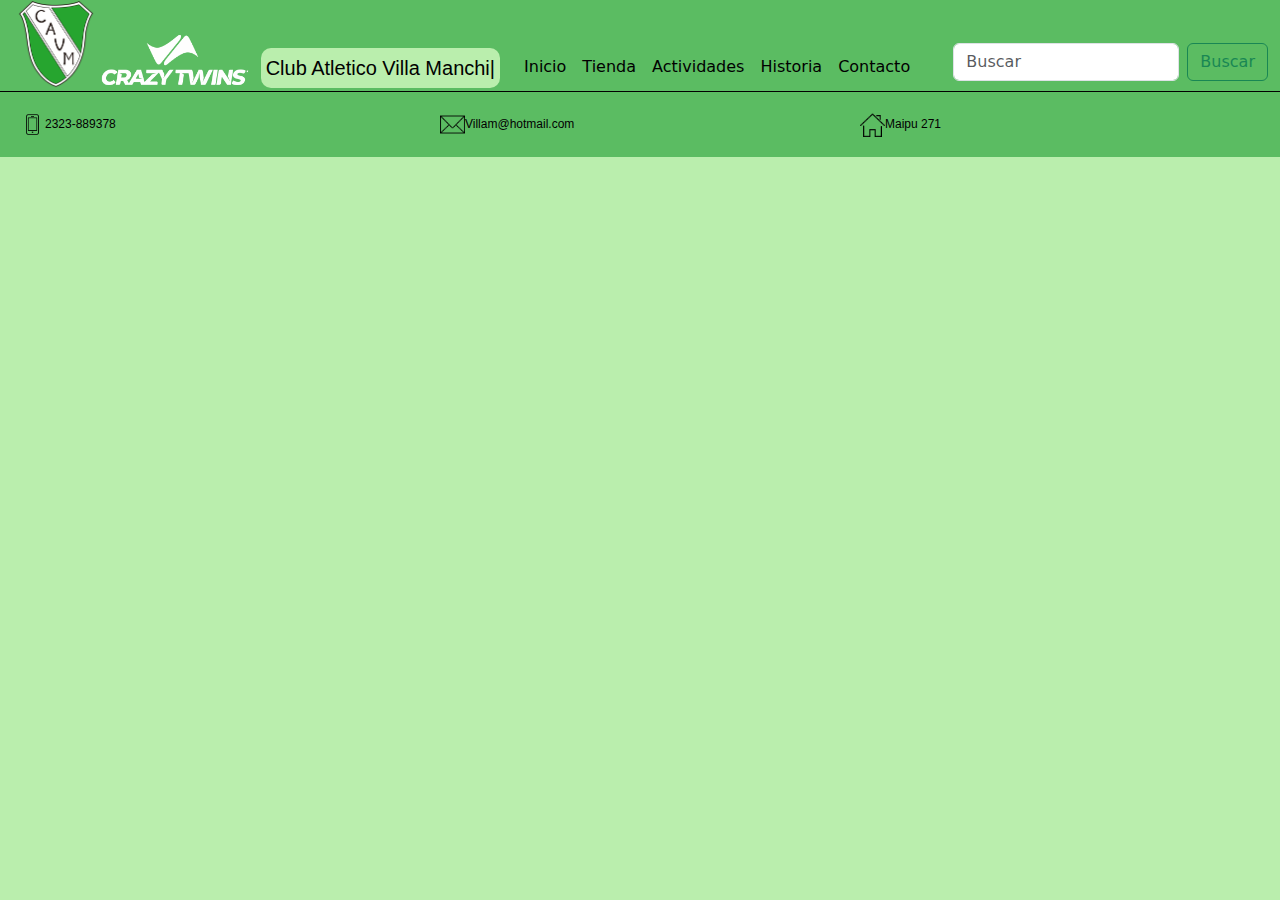
==== pages/actividades.html @ ee954999 "index terminado" ====
<!DOCTYPE html>
<html lang="en">
<head>
    <meta charset="UTF-8">
    <meta name="viewport" content="width=device-width, initial-scale=1.0">
    <title>Actividades-VM</Actividades-VM></title>
    <link rel="shortcut icon" href="../img-web/iconos-web/Escudo-CAVM-white.png" type="image/x-icon">
    <link href="https://cdn.jsdelivr.net/npm/bootstrap@5.3.3/dist/css/bootstrap.min.css" rel="stylesheet" integrity="sha384-QWTKZyjpPEjISv5WaRU9OFeRpok6YctnYmDr5pNlyT2bRjXh0JMhjY6hW+ALEwIH" crossorigin="anonymous">
    <link rel="stylesheet" href="../css/style.css">
</head>
<body>
    <header>
        <nav class="navbar navbar-expand-lg">
            <div class="container-fluid">
            
                <img class="escudo-villaheader" src="../img-web/iconos-web/es-VillaManchi.png" alt="escudovilla">
               <img class="crazy" src="../img-web/iconos-web/logo-frontend-white.png" alt="crazy twings logo">
                
              <a class="navbar-brand" href="../index.html">Club Atletico Villa Manchi|</a>
              <button class="navbar-toggler" type="button" data-bs-toggle="collapse" data-bs-target="#navbarTogglerDemo02" aria-controls="navbarTogglerDemo02" aria-expanded="false" aria-label="Toggle navigation">
                <span class="navbar-toggler-icon"></span>
              </button>
              <div class="collapse navbar-collapse" id="navbarTogglerDemo02">
                <ul class="navbar-nav me-auto mb-2 mb-lg-0">
                  <li class="nav-item">
                    <a class="nav-link active" aria-current="page" href="../index.html">Inicio</a>
                  </li>
                  <li class="nav-item">
                    <a class="nav-link" href="../pages/tienda.html">Tienda</a>
                  </li>
                  <li class="nav-item">
                    <a class="nav-link" href="#">Actividades</a>
                  </li>
                  <li class="nav-item">
                    <a class="nav-link" href="../pages/historia.html">Historia</a>
                  </li>
                  <li class="nav-item">
                    <a class="nav-link" href="../pages/contacto.html">Contacto</a>
                  </li>
                </ul>
                <form class="d-flex" role="search">
                  <input class="form-control me-2" type="search" placeholder="Buscar" aria-label="Buscar">
                  <button class="btn btn-outline-success" type="submit">Buscar</button>
                </form>
              </div>
            </div>
          </nav>
       
    </header>
    <main>
        
    </main>

    <footer class="footer">
        <div class="footer-izquierda">
            <img src="../img-web/iconos-web/celu-icon.png" alt="iconocelular">
            <a href="">2323-889378</a>
        </div>
        <div class="footer-centro">
            <img src="../img-web/iconos-web/mail-icon.png" alt="iconomail">
            <a href="">Villam@hotmail.com</a>
        </div>
        <div class="footer-derecha">
            <img src="../img-web/iconos-web/home_house_icon-icons.com_49851.png" alt="iconocasa">
            <a href="">Maipu 271</a>
        </div>
    </footer>
    <script src="https://cdn.jsdelivr.net/npm/@popperjs/core@2.11.8/dist/umd/popper.min.js" integrity="sha384-I7E8VVD/ismYTF4hNIPjVp/Zjvgyol6VFvRkX/vR+Vc4jQkC+hVqc2pM8ODewa9r" crossorigin="anonymous"></script>
<script src="https://cdn.jsdelivr.net/npm/bootstrap@5.3.3/dist/js/bootstrap.min.js" integrity="sha384-0pUGZvbkm6XF6gxjEnlmuGrJXVbNuzT9qBBavbLwCsOGabYfZo0T0to5eqruptLy" crossorigin="anonymous"></script>
</body>
</html>
---- css/style.css ----
*{
    padding: 0%;
    margin: 0%;
}
body{
    background-color: #BAEEAD;
}
/* encabezado (HEADER) */

.navbar-brand{
    color: #010101;
    font-family: Arial, Helvetica, sans-serif;
    background-color: #BAEEAD;
    padding: 5px;
    border-style: inherit;
    border-radius: 10px;
    margin-left: 10px;
    margin-bottom: 3px;
}
.escudo-villaheader{
    width: 7%;
    margin-bottom: 3px;
}
.crazy{
    width: 12%;
    margin-bottom: 3px;
}
.navbar-toggler{
    margin-bottom: 3px;
}
header nav div {
    background-color: #5BBC62;
   

}
.navbar{
    padding: 0%;
    border-bottom: #010101 solid 1px;
}
.nav-link{
    color: #010101;
    
}
.container-fluid{
 align-items: end !important;
}
.d-flex{
    margin-bottom: 10px;
}
/*Acá comienza el main*/
main h1 {
    font-style: oblique;
    font-size: 25px;
    color: #010101;
    border-bottom: #010101
    solid 1px;
    border-top: #010101 solid 1px;
    margin-top: 20px;
    padding: 10px;
    text-decoration: underline;
    background-color: #5BBC62;
    text-align: center;
    font-family: Arial, Helvetica, sans-serif;
}
.cartaseccion {
    display: flex;
    flex-wrap: wrap;
    justify-content: center;
    padding: 20px;
    gap: 20px;
   
}

.carta {
    background-color: #5BBC62;
    border: 3px solid #ddd;
    border-radius: 8px;
    width: 300px;
    text-align: center;
    transition: transform 0.4s;
}

.carta:hover {
    transform: translateY(-10px);
   
}

.carta-img {
    width: 100%;
    height: 200px;
    object-fit: cover;
}

.carta-cuerpo {
    padding: 20px;
}





.carta-link {
    color: #007bff;
    text-decoration: none;
    font-weight: bold;
}

.carta-link:hover {
    text-decoration: underline;
}
/* Aca comienza el footer*/
.footer {
    display: grid;
    grid-template-columns: 1fr 1fr 1fr; 
    gap: 20px;
    padding: 20px; 
    background-color:  #5BBC62;
    
}
footer div img {
    height: 25px;
}
.footer div {
    display: flex;
    align-items: center;
    
}
footer div a {
    font-family: Arial, Helvetica, sans-serif;
    text-decoration: none;
    color: #010101;
    font-size: 12px;
}
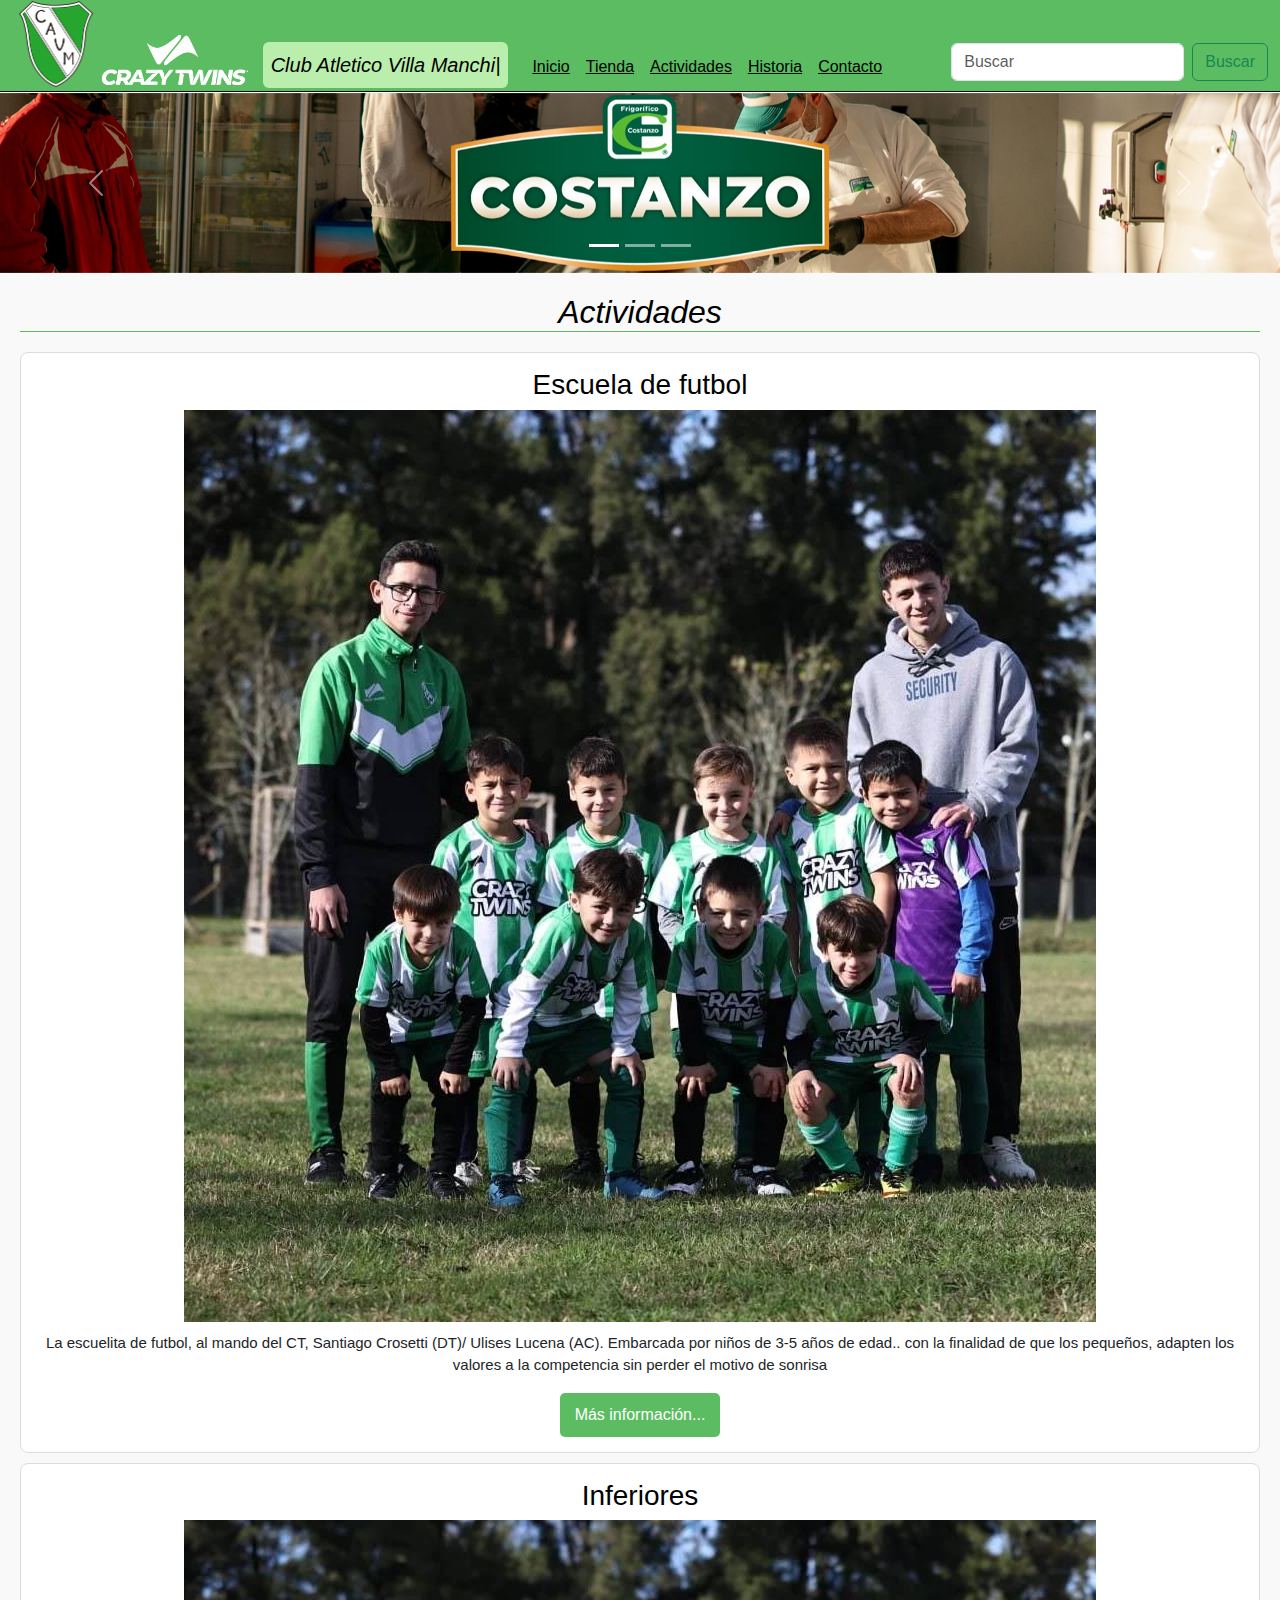
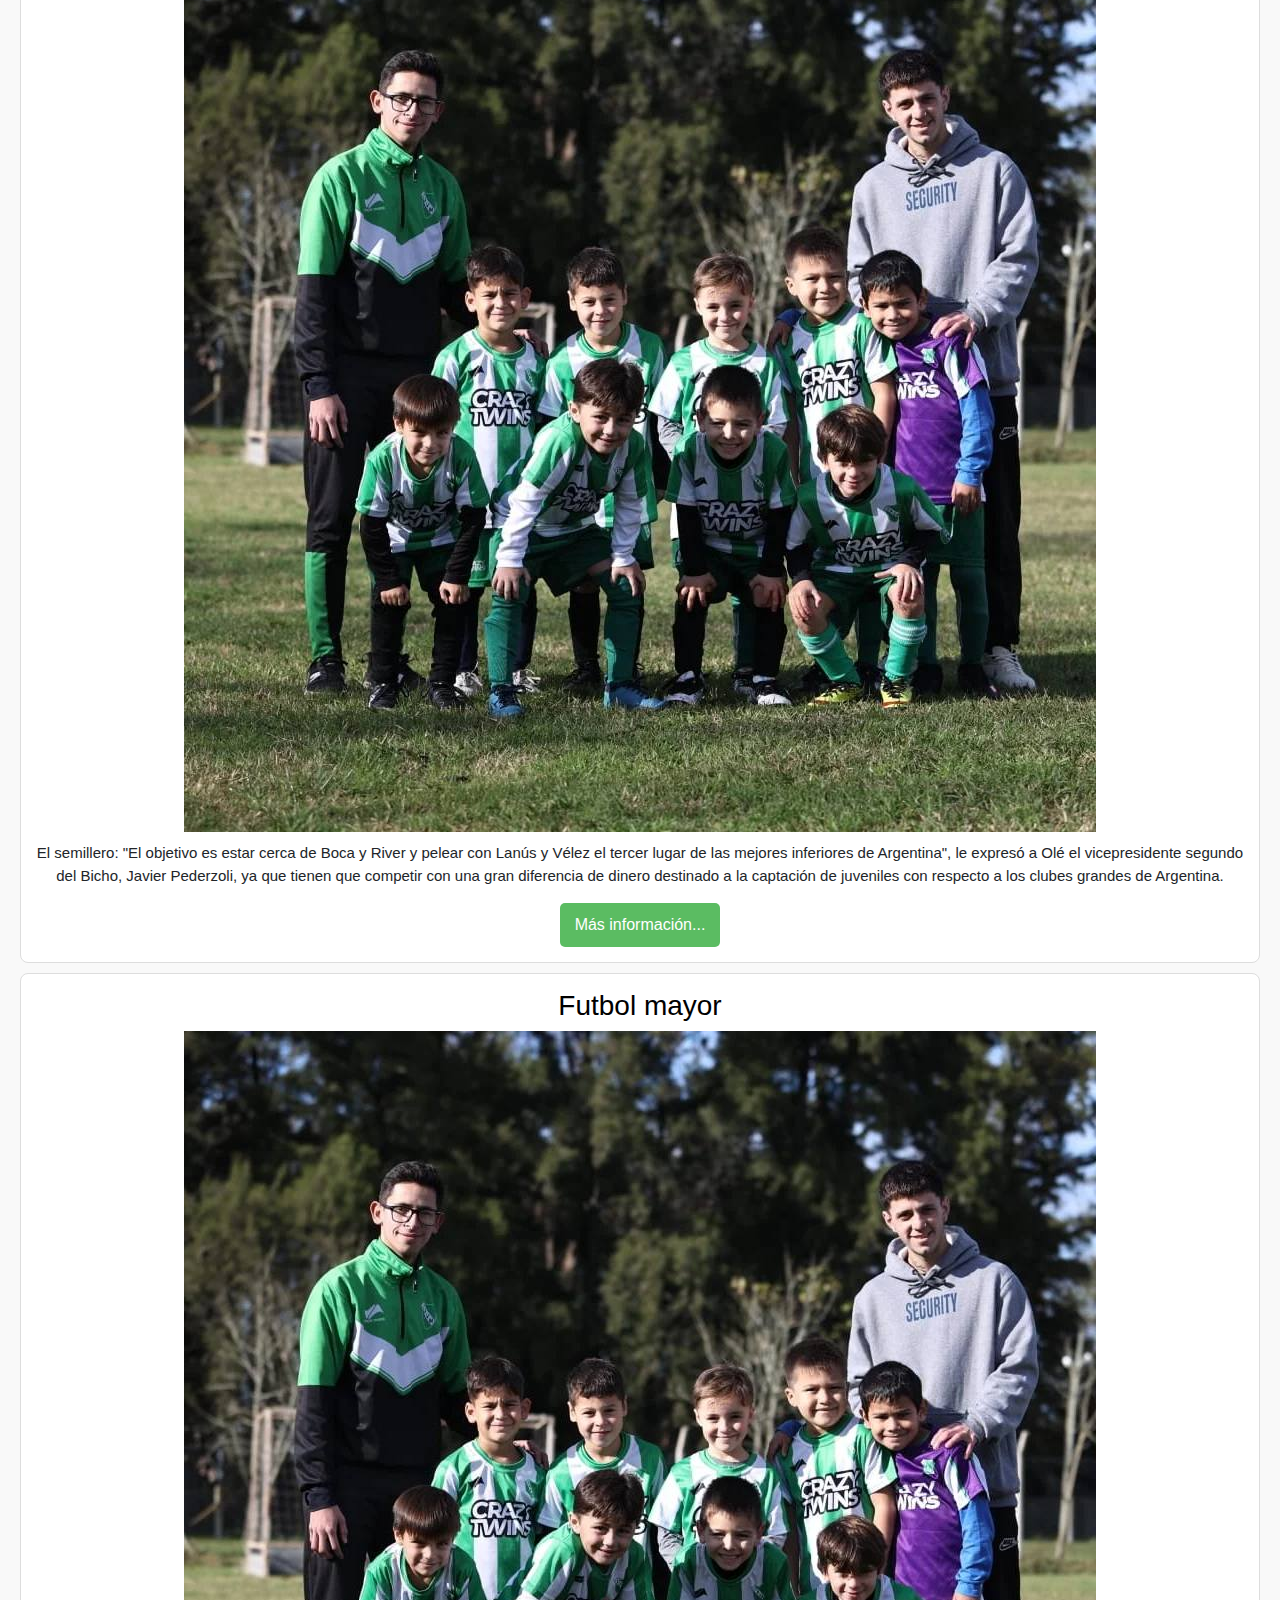
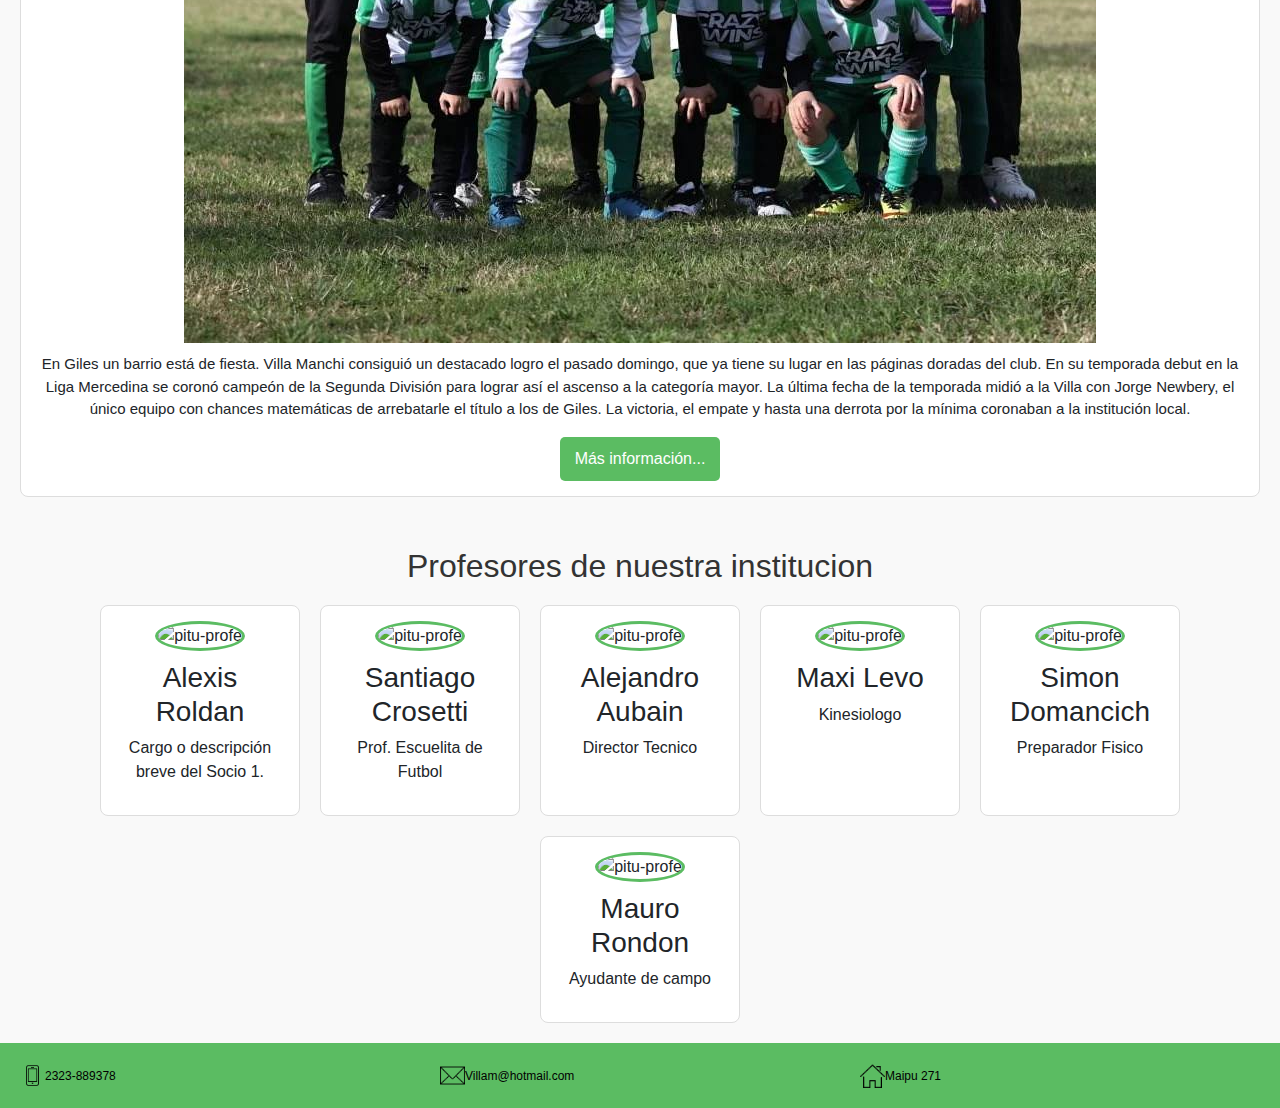
==== commit cf610316: "completo index-tienda-actividades" ====
--- a/pages/actividades.html
+++ b/pages/actividades.html
@@ -48,7 +48,90 @@
        
     </header>
     <main>
-        
+      <div id="carouselExampleIndicators" class="carousel slide">
+        <div class="carousel-indicators">
+          <button type="button" data-bs-target="#carouselExampleIndicators" data-bs-slide-to="0" class="active" aria-current="true" aria-label="Slide 1"></button>
+          <button type="button" data-bs-target="#carouselExampleIndicators" data-bs-slide-to="1" aria-label="Slide 2"></button>
+          <button type="button" data-bs-target="#carouselExampleIndicators" data-bs-slide-to="2" aria-label="Slide 3"></button>
+        </div>
+        <div class="carousel-inner">
+          <div class="carousel-item active">
+            <img src="../img-web/iconos-web/costanzo-portada.jpg" class="d-block w-100" alt="sponsor costanzo">
+          </div>
+          <div class="carousel-item">
+            <img src="../img-web/iconos-web/nikeanuncio.png" class="d-block w-100" alt="nike sponsor">
+          </div>
+          <div class="carousel-item">
+            <img src="../img-web/iconos-web/info-logo.jpg" class="d-block w-100" alt="giles ciudad">
+          </div>
+        </div>
+        <button class="carousel-control-prev" type="button" data-bs-target="#carouselExampleIndicators" data-bs-slide="prev">
+          <span class="carousel-control-prev-icon" aria-hidden="true"></span>
+          <span class="visually-hidden">Anterior</span>
+        </button>
+        <button class="carousel-control-next" type="button" data-bs-target="#carouselExampleIndicators" data-bs-slide="next">
+          <span class="carousel-control-next-icon" aria-hidden="true"></span>
+          <span class="visually-hidden">Siguiente</span>
+        </button>
+      </div>
+      <section id="actividades">
+        <h2>Actividades</h2>
+        <div class="actividad">
+            <h3>Escuela de futbol</h3>
+            <img src="../img-web/niños-team.jpg" alt="imagen nenes">
+            <p>La escuelita de futbol, al mando del CT, Santiago Crosetti (DT)/ Ulises Lucena (AC). Embarcada por niños de 3-5 años de edad.. con la finalidad de que los pequeños, adapten los valores a la competencia sin perder el motivo de sonrisa</p>
+            <button class="mas-informacion-act">Más información...</button>
+        </div>
+        <div class="actividad">
+            <h3>Inferiores</h3>
+            <img src="../img-web/niños-team.jpg" alt="imagen nenes">
+            <p>El semillero: "El objetivo es estar cerca de Boca y River y pelear con Lanús y Vélez el tercer lugar de las mejores inferiores de Argentina", le expresó a Olé el vicepresidente segundo del Bicho, Javier Pederzoli, ya que tienen que competir con una gran diferencia de dinero destinado a la captación de juveniles con respecto a los clubes grandes de Argentina.</p>
+            <button class="mas-informacion-act">Más información...</button>
+        </div>
+        <div class="actividad">
+          <h3>Futbol mayor</h3>
+          <img src="../img-web/niños-team.jpg" alt="imagen nenes">
+          <p>En Giles un barrio está de fiesta. Villa Manchi consiguió un destacado logro el pasado domingo, que ya tiene su lugar en las páginas doradas del club. En su temporada debut en la Liga Mercedina se coronó campeón de la Segunda División para lograr así el ascenso a la categoría mayor.
+
+            La última fecha de la temporada midió a la Villa con Jorge Newbery, el único equipo con chances matemáticas de arrebatarle el título a los de Giles. La victoria, el empate y hasta una derrota por la mínima coronaban a la institución local.</p>
+          <button class="mas-informacion-act">Más información...</button>
+      </div>
+    </section>  
+    <section id="profesores">
+      <h2>Profesores de nuestra institucion</h2>
+      <div class="profes-container">
+          <div class="profe">
+              <img src="../img-web/profes-vm/pitu-profe.png" alt="pitu-profe">
+              <h3>Alexis Roldan</h3>
+              <p>Cargo o descripción breve del Socio 1.</p>
+          </div>
+          <div class="profe">
+              <img src="../img-web/profes-vm/pitu-profe.png" alt="pitu-profe">
+              <h3>Santiago Crosetti</h3>
+              <p>Prof. Escuelita de Futbol</p>
+          </div>
+          <div class="profe">
+            <img src="../img-web/profes-vm/pitu-profe.png" alt="pitu-profe">
+            <h3>Alejandro Aubain</h3>
+            <p>Director Tecnico</p>
+        </div>
+        <div class="profe">
+          <img src="../img-web/profes-vm/pitu-profe.png" alt="pitu-profe">
+          <h3>Maxi Levo</h3>
+          <p>Kinesiologo</p>
+      </div>
+      <div class="profe">
+        <img src="../img-web/profes-vm/pitu-profe.png" alt="pitu-profe">
+        <h3>Simon Domancich</h3>
+        <p>Preparador Fisico</p>
+    </div>
+    <div class="profe">
+      <img src="../img-web/profes-vm/pitu-profe.png" alt="pitu-profe">
+      <h3>Mauro Rondon</h3>
+      <p>Ayudante de campo</p>
+  </div>
+      </div>
+  </section>
     </main>
 
     <footer class="footer">
--- a/css/style.css
+++ b/css/style.css
@@ -3,19 +3,21 @@
     margin: 0%;
 }
 body{
+    background-color: #ffffffee;
+}
+/* encabezado (HEADER) */
+
+.navbar-brand{
+    color: #010101;
+    font-style: italic;
     background-color: #BAEEAD;
-}
-/* encabezado (HEADER) */
-
-.navbar-brand{
-    color: #010101;
-    font-family: Arial, Helvetica, sans-serif;
-    background-color: #BAEEAD;
-    padding: 5px;
+    padding: 8px;
     border-style: inherit;
-    border-radius: 10px;
-    margin-left: 10px;
+    border-radius: 6px;
+    margin-left: 12px;
     margin-bottom: 3px;
+    
+    
 }
 .escudo-villaheader{
     width: 7%;
@@ -41,38 +43,41 @@
     color: #010101;
     
 }
+#navbarTogglerDemo02 a{
+    text-decoration: underline;
+}
 .container-fluid{
  align-items: end !important;
 }
 .d-flex{
     margin-bottom: 10px;
 }
-/*Acá comienza el main*/
+/*Acá comienza el main del index*/
 main h1 {
     font-style: oblique;
-    font-size: 25px;
-    color: #010101;
-    border-bottom: #010101
-    solid 1px;
-    border-top: #010101 solid 1px;
-    margin-top: 20px;
-    padding: 10px;
+    font-size: 29px;
+    color: #010101;
+    margin-top:2px;
+    
     text-decoration: underline;
-    background-color: #5BBC62;
-    text-align: center;
+   
+    background-color: #ffffff;
     font-family: Arial, Helvetica, sans-serif;
+}
+.titulo-index{
+    margin: 30px;
 }
 .cartaseccion {
     display: flex;
     flex-wrap: wrap;
     justify-content: center;
-    padding: 20px;
-    gap: 20px;
-   
-}
-
+    padding: 50px;
+    gap: 60px;
+    
+   
+}
 .carta {
-    background-color: #5BBC62;
+    background-color: #BAEEAD;
     border: 3px solid #ddd;
     border-radius: 8px;
     width: 300px;
@@ -90,19 +95,44 @@
     height: 200px;
     object-fit: cover;
 }
-
+.carta-img6 {
+    width: 100%;
+    height: 450px;
+    object-fit: cover;
+}
+.carta-img2 {
+    width: 100%;
+    height: 220px;
+    object-fit: cover;
+}
+.carta-img5 {
+    width: 100%;
+    height: 350px;
+    object-fit: cover;
+}
+.carta-cuerpo h3 p span {
+    color: #010101;
+} 
 .carta-cuerpo {
     padding: 20px;
 }
-
-
+.carousel {
+    margin-top: 1px;
+}
+.d-block{
+    height: 180px;
+    object-fit: cover;
+}
 
 
 
 .carta-link {
-    color: #007bff;
+    color: #ffffff;
     text-decoration: none;
     font-weight: bold;
+    border-radius: 5px;
+    padding: 8px;
+    background-color: #208f04;
 }
 
 .carta-link:hover {
@@ -131,3 +161,232 @@
     color: #010101;
     font-size: 12px;
 }
+/*Aqui comienza el main de la ventana TIENDA*/
+
+body {
+    font-family: Arial, sans-serif;
+    margin: 0;
+    padding: 0;
+    background-color: #ffffff;
+}
+.Titulo-principal-tienda{
+    margin-top: 20px;
+    margin-left: 20px;
+    margin-right: 20px;
+    font-style: normal;
+    font-family: Arial, Helvetica, sans-serif;
+    font-size: 25px;
+    text-decoration: none;
+    border-bottom: #000000 solid 1px;
+    font-weight: inherit;
+}
+.descripcion-ropa{
+    margin-left: 20px;
+    margin-right: 20px;
+   font-family: Arial, Helvetica, sans-serif;
+   
+}
+.grid-container-tienda {
+    display: grid;
+    
+    grid-template-columns: 1fr 1fr 1fr 1fr;
+    grid-template-rows: auto auto auto auto;
+    gap: 20px;
+    padding: 20px;
+}
+
+.titulo-secciones{
+    padding: 10px;
+    margin-top: 40px;
+    font-family: Arial, Helvetica, sans-serif;
+    
+    font-style: oblique;
+    border-top: #5BBC62
+    solid 1px;
+    border-bottom: #5BBC62
+    solid 1px;
+    text-align: center;
+    
+}
+.producto{
+    background-color: #ffffff;
+    border: 1px solid #BAEEAD;
+    border-radius: 10px;
+    margin: 10px;
+    height: 100%;
+    text-align: center;
+    padding-left: 20px;
+    padding-right: 20px;
+
+}
+
+.producto-img {
+    width: 100%;
+    height: 200px;
+    object-fit: contain;
+    
+}
+.producto-img2 {
+    width: 100%;
+    height: 200px;
+    object-fit: contain;
+    margin-top: 10px;
+    
+}
+.Prenda {
+    padding: 10px;
+}
+
+.producto-titulo {
+    font-size: 18px;
+    margin: 0 0 10px;
+    color: #000000;
+    font-family: 'Times New Roman', Times, serif
+    ;
+}
+
+
+
+.precio {
+    font-size: 18px;
+    color: #ff3a18;
+    margin-bottom: 10px;
+    font-weight: bold;
+}
+
+.boton-compra {
+
+    padding: 10px 20px;
+    background-color: #5BBC62;
+    color: #fff;
+    text-decoration: none;
+    border-radius: 5px;
+    font-weight: bold;
+}
+
+.boton-compra:hover {
+    background-color: #208f04;
+    transition-duration: 1s;
+}
+.demanda-producto p{
+    margin-left: 20px;
+    margin-right: 20px;
+   font-family: Arial, Helvetica, sans-serif;
+   font-size: 12px;  
+}
+.demanda-producto p span {
+    background-color: #BAEEAD;
+    font-weight: bolder;
+}
+/*Fin del main- TIENDA*/
+
+/*Main- actividades.html*/
+#actividades {
+    padding: 20px;
+    background-color: #f9f9f9;
+    text-align: center;
+}
+#actividades h2 {
+    color: black;
+    border-bottom: #5BBC62 solid 1px;
+    font-style: italic;
+}
+.actividad h3 {
+    color: black;
+}
+.actividad p {
+    margin-top: 10px;
+    font-size: 15px;
+}
+
+.actividad {
+    background-color: #fff;
+    border: 1px solid #ddd;
+    border-radius: 8px;
+    padding: 15px;
+    margin-bottom: 10px;
+}
+
+h3 {
+    margin-top: 0;
+}
+
+.mas-informacion-act {
+    background-color: #5BBC62;
+    color: #fff;
+    border: none;
+    border-radius: 5px;
+    padding: 10px 15px;
+    cursor: pointer;
+}
+
+.mas-informacion-act:hover {
+    background-color: #208f04;
+}
+.actividad img {
+        max-width: 100%;
+        height: auto;
+    }
+#profesores {
+    padding: 20px;
+    background-color: #f9f9f9;
+}
+
+h2 {
+    text-align: center;
+    color: #333;
+    margin-bottom: 20px;
+}
+
+.profes-container {
+    display: flex;
+    flex-wrap: wrap;
+    justify-content: center;
+    gap: 20px;
+}
+
+.profe {
+    background-color: #fff;
+    border: 1px solid #ddd;
+    border-radius: 8px;
+    padding: 15px;
+    text-align: center;
+    width: 200px;
+    
+}
+
+.profe img {
+    width: 100%;
+    height: auto;
+    border-radius: 50%;
+    border: 3px solid #5BBC62;
+    margin-bottom: 10px;
+}
+
+
+
+
+
+
+
+
+
+
+/*media para el html TIENDA*/
+@media (max-width: 1024px) {
+    .grid-container-tienda {
+        grid-template-columns: 1fr 1fr 1fr;
+    }
+}
+
+@media (max-width: 768px) {
+    .grid-container-tienda{
+        grid-template-columns: 1fr 1fr;
+    }
+}
+
+@media (max-width: 480px) {
+    .grid-container-tienda {
+        grid-template-columns: 1fr;
+    }
+}
